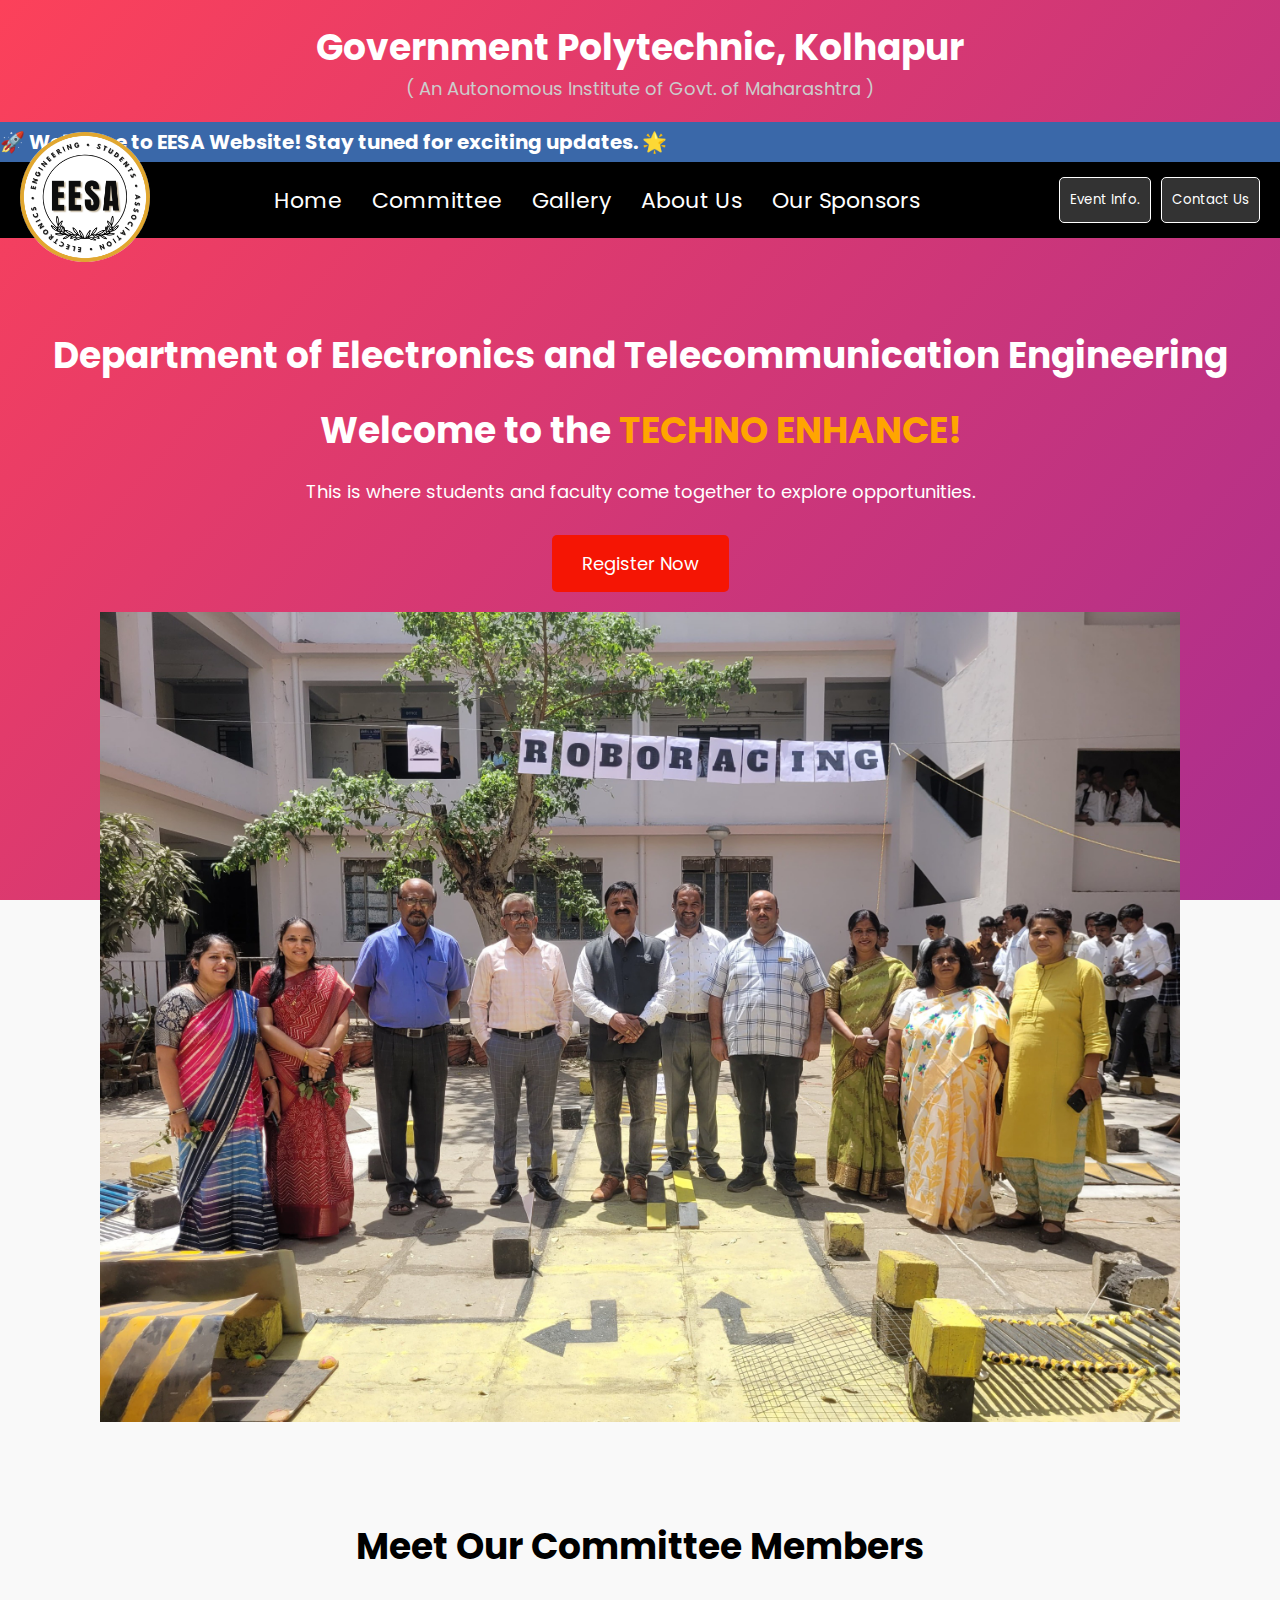
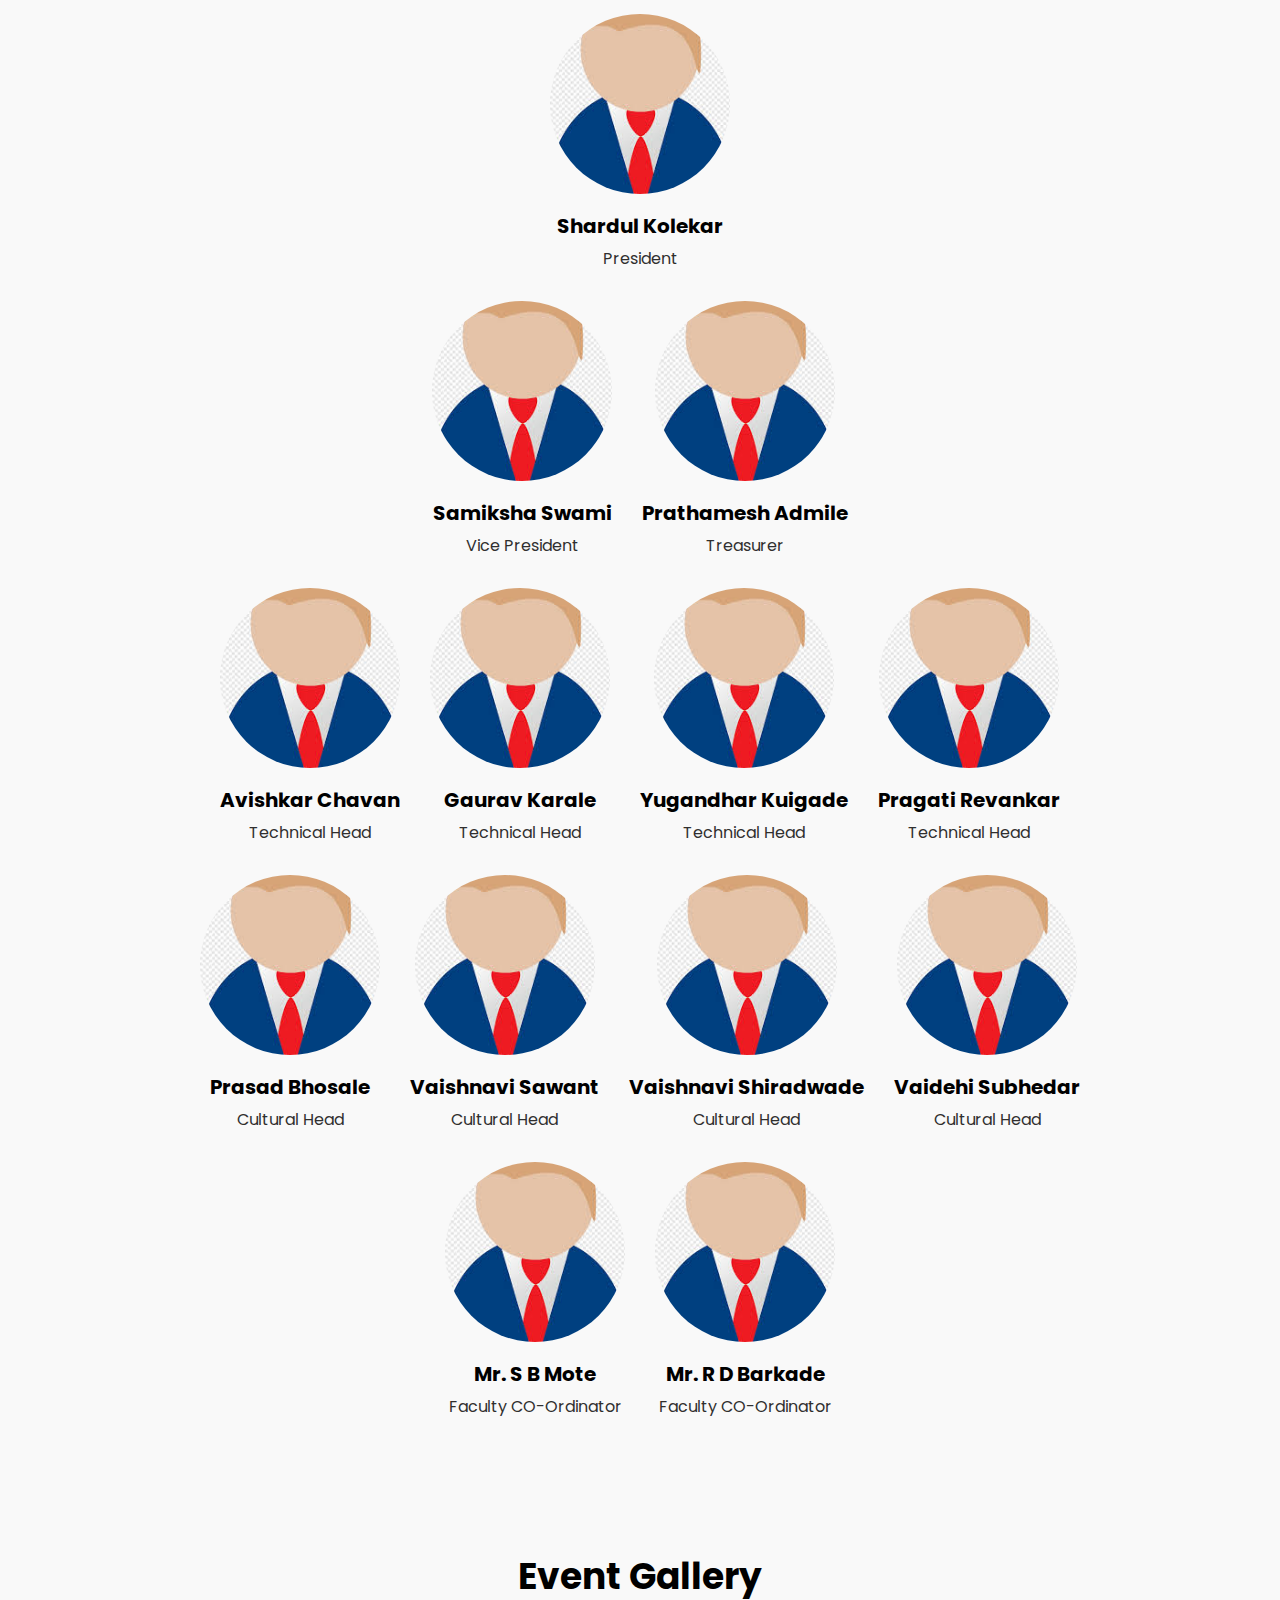
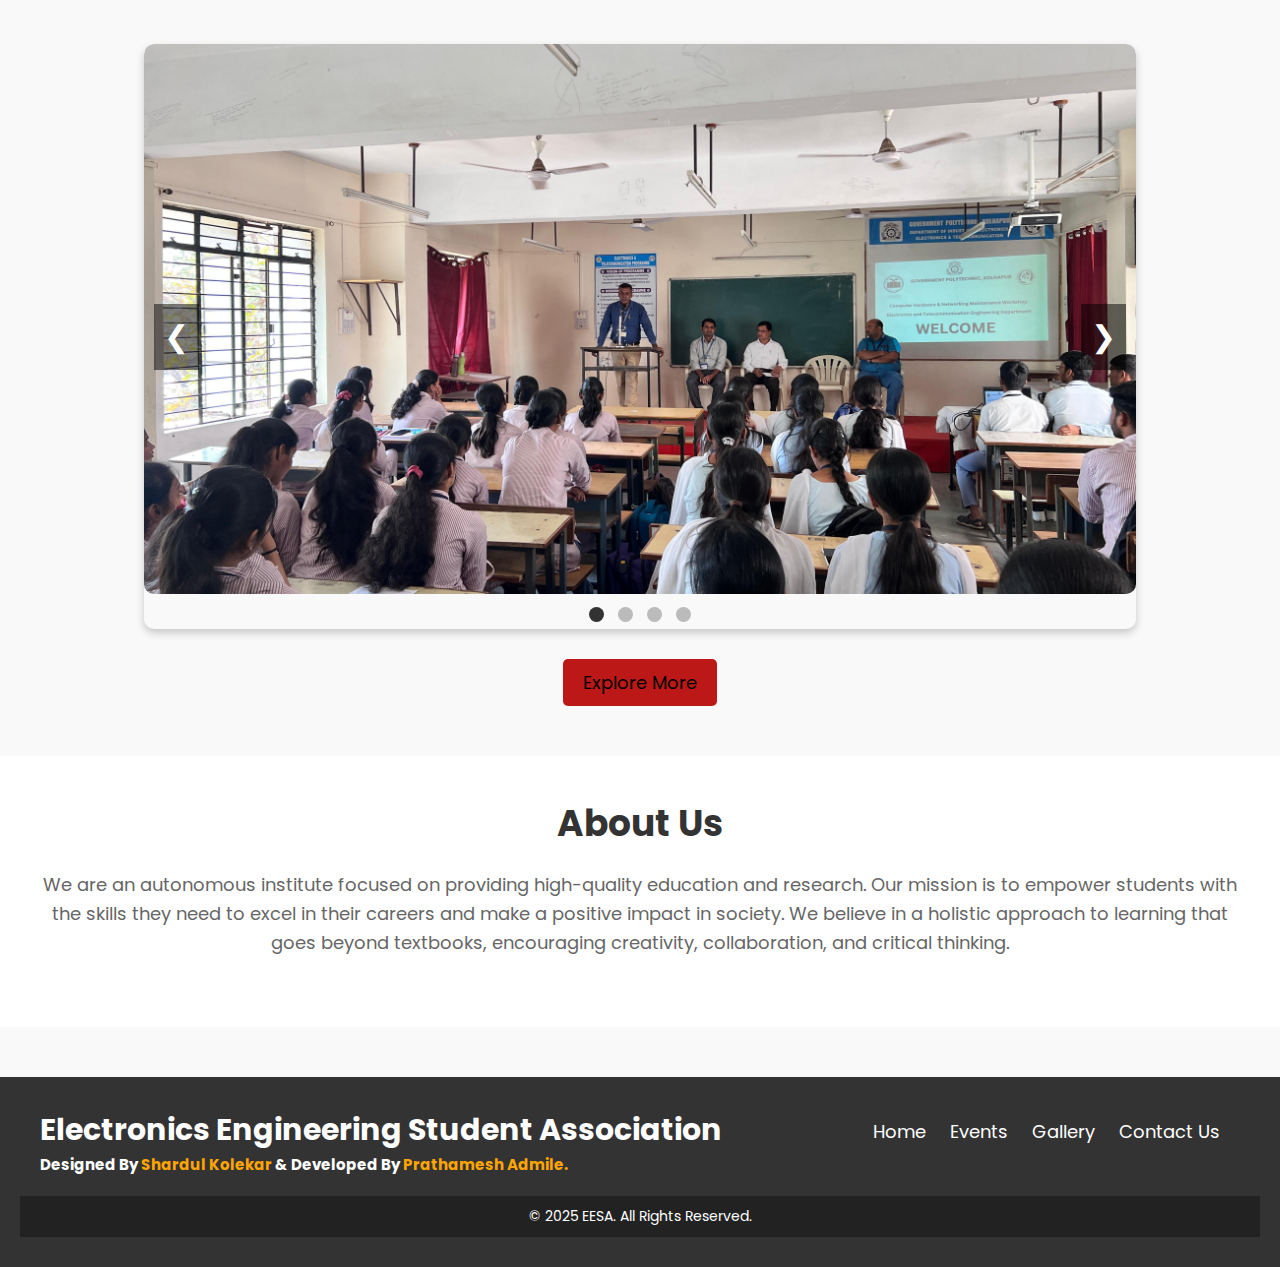
==== index.html @ 96021ee9 "first commit" ====
<!DOCTYPE html>
<html lang="en">

<head>
    <meta charset="UTF-8">
    <meta name="viewport" content="width=device-width, initial-scale=1.0">
    <title>EESA</title>
    <link rel="stylesheet" href="index.css">
    <link rel="stylesheet" href="page2.css">
    <link rel="stylesheet" href="page3.css">
    <link rel="stylesheet" href="page4.css">
    <link rel="shortcut icon" href="EESA ICON.ico" type="image/x-icon">
</head>

<body>
    <div class="background">
        <div class="cube"></div>
        <div class="cube"></div>
        <div class="cube"></div>
        <div class="cube"></div>
       <div class="cube"></div>
     </div>
    <!-- Header Section -->
    <header>
        <div class="college-name">
            <h1>Government Polytechnic, Kolhapur</h1>
            <p>( An Autonomous Institute of Govt. of Maharashtra )</p>
        </div>
    </header>
    <div class="scroller">
        <div class="scroll-text">🚀 Welcome to EESA Website! Stay tuned for exciting updates. 🌟</div>
    </div>

    <!-- Navigation Bar -->
    <nav class="navbar">
        <div class="logo">
            <img src="EESAlogo.png" alt="Logo" />
        </div>
        <div class="dummy"></div>
        <ul class="nav-links" id="navLinks">
            <li><a href="#">Home</a></li>
            <li><a href="#committee">Committee</a></li>
            <li><a href="gallery.html">Gallery</a></li>
            <li><a href="#about-us">About Us</a></li>
            <li><a href="sponsors.html">Our Sponsors</a></li>
        </ul>
        <div class="nav-buttons">
            <button class="dropdown-btn" id="drop1">Event Info.</button>
            <div class="dropdown-content" id="dropdown1">
                <a href="#">Race king </a>
                <a href="#">Code crafters </a>
                <a href="#">Project Prism </a>
                <a href="#">E-Sport </a>
                <a href="#">Battle Of Mind </a>
                <a href="#">Power Play Circuit </a>
            </div>
            <button class="dropdown-btn" id="drop2">Contact Us</button>
            <div class="dropdown-content" id="dropdown2">
                <a href="#"><img src="instagram.png" alt="" width="13%" height="13%">Instagram</a>
                <a href="#"><img src="social.png" alt="" width="13%" height="13%">Whatsapp Channel</a>
                <a href="#"><img src="linkedin.png" alt="" width="13%" height="13%">Linkdin</a>
                <a href="#"><img src="facebook.png" alt="" width="13%" height="13%">Facebook</a>
                <a href="#"><img src="envelope.png" alt=""width="13%" height="13%">G-mail</a>
            </div>
            <button class="toggle-btn" id="toggle"><img src="hamburger.png" alt="" width="100%"></button>
            <div class="toggle-content" id="dropdown3">
               <a href="#">Home</a>
               <a href="#committee">Committee</a>
               <a href="gallery.html">Gallery</a>
               <a href="#about-us">About Us</a>
               <a href="sponsors.html">Our Sponsors</a>
            </div>
        </div>
        
        
    </nav>

    <!-- New Info Section with "Register Now" Button -->
    <section class="info-section">
        <div class="info-text">
            <h2 class="size1">Department of Electronics and Telecommunication Engineering</h2>
            <h2 class="size2">Welcome to the <span style="color: orange;">TECHNO ENHANCE!</span></h2>
            <p>This is where students and faculty come together to explore opportunities.</p>
        </div>
        <!-- Register Now Button -->
        <div class="register-btn-container">
            <button class="register-btn">Register Now</button>
        </div>
        <div class="poster">
            <img src="img8.jpeg" alt="" width="100%">
        </div>
    </section>


    <section class="committee-section" id="committee">
        <h1>Meet Our Committee Members</h1>

        <!-- First Row: 1 Member -->
        <div class="row">
            <div class="member">
                <img src="coordinator.jpg" alt="Member 1">
                <h3>Shardul Kolekar</h3>
                <p>President</p>
            </div>
        </div>

        <!-- Second Row: 2 Members -->
        <div class="row">
            <div class="member">
                <img src="coordinator.jpg" alt="Member 2">
                <h3>Samiksha Swami</h3>
                <p>Vice President</p>
            </div>
            <div class="member">
                <img src="coordinator.jpg" alt="Member 3">
                <h3>Prathamesh Admile</h3>
                <p>Treasurer</p>
            </div>
        </div>

        <!-- Third Row: 3 Members -->
        <div class="row">
            <div class="member">
                <img src="coordinator.jpg" alt="Member 4">
                <h3>Avishkar Chavan</h3>
                <p>Technical Head</p>
            </div>
            <div class="member">
                <img src="coordinator.jpg" alt="Member 5">
                <h3>Gaurav Karale</h3>
                <p>Technical Head</p>
            </div>
            <div class="member">
                <img src="coordinator.jpg" alt="Member 6">
                <h3>Yugandhar Kuigade</h3>
                <p>Technical Head</p>
            </div>
            <div class="member">
                <img src="coordinator.jpg" alt="Member 6">
                <h3>Pragati Revankar</h3>
                <p>Technical Head</p>
            </div>
        </div>

        <!-- Fourth Row: 4 Members -->
        <div class="row">
            <div class="member">
                <img src="coordinator.jpg" alt="Member 7">
                <h3>Prasad Bhosale</h3>
                <p>Cultural Head</p>
            </div>
            <div class="member">
                <img src="coordinator.jpg" alt="Member 8">
                <h3>Vaishnavi Sawant</h3>
                <p>Cultural Head</p>
            </div>
            <div class="member">
                <img src="coordinator.jpg" alt="Member 9">
                <h3>Vaishnavi Shiradwade</h3>
                <p>Cultural Head</p>
            </div>
            <div class="member">
                <img src="coordinator.jpg" alt="Member 10">
                <h3>Vaidehi Subhedar</h3>
                <p>Cultural Head</p>
            </div>
        </div>

        <!-- Fifth Row: 2 Members -->
        <div class="row">
            <div class="member">
                <img src="coordinator.jpg" alt="Member 11">
                <h3>Mr. S B Mote</h3>
                <p>Faculty CO-Ordinator</p>
            </div>
            <div class="member">
                <img src="coordinator.jpg" alt="Member 12">
                <h3>Mr. R D Barkade</h3>
                <p>Faculty CO-Ordinator</p>
            </div>
        </div>
    </section>



    <section class="carousel-section">
        <h1>Event Gallery</h1>
        <div class="slideshow-container">
            <!-- Arrows for manual navigation -->
            <div class="prev" onclick="changeSlide(-1)">&#10094;</div>
            <div class="next" onclick="changeSlide(1)">&#10095;</div>
    
            <!-- Slide images -->
            <div class="slides">
                <div class="slide">
                    <img src="img1.jpeg" alt="Image 1">
                </div>
                <div class="slide">
                    <img src="img2.jpg" alt="Image 2">
                </div>
                <div class="slide">
                    <img src="img3.jpeg" alt="Image 3">
                </div>
                <div class="slide">
                    <img src="img4.jpeg" alt="Image 4">
                </div>
                <div class="slide">
                    <img src="img5.jpeg" alt="Image 4">
                </div>
                <div class="slide">
                    <img src="img6.jpeg" alt="Image 4">
                </div>
                <div class="slide">
                    <img src="img7.jpeg" alt="Image 4">
                </div>
                <div class="slide">
                    <img src="img8.jpeg" alt="Image 4">
                </div>
                <div class="slide">
                    <img src="img9.jpeg" alt="Image 4">
                </div>
                <div class="slide">
                    <img src="img10.jpeg" alt="Image 4">
                </div>
                <div class="slide">
                    <img src="img11.jpeg" alt="Image 4">
                </div>
            </div>
    
            <!-- Dots/Indicators -->
            <div class="dots-container" id="dots">
                <span class="dot" onclick="currentSlideIndex(1)"></span>
                <span class="dot" onclick="currentSlideIndex(2)"></span>
                <span class="dot" onclick="currentSlideIndex(3)"></span>
                <span class="dot" onclick="currentSlideIndex(4)"></span>
            </div>
        </div>
    

        <button class="explore-btn" id="explore-more"><a href="gallery.html">Explore More</a></button>
    </section>

    <section class="about-us" id="about-us">
        <div class="container">
            <h1 class="section-title">About Us</h1>
            <p class="about-description">
                We are an autonomous institute focused on providing high-quality education and research. Our mission is to empower students with the skills they need to excel in their careers and make a positive impact in society. We believe in a holistic approach to learning that goes beyond textbooks, encouraging creativity, collaboration, and critical thinking.
            </p>
        </div>
    </section>

    <!-- Footer Section -->
    <footer class="footer">
        <div class="footer-container">
            <div class="footer-left">
                <h3>Electronics Engineering Student Association</h3>
                <h3 style="font-size: 15px;">Designed By <span style="color: orange;"> Shardul Kolekar </span> & Developed By <span style="color: orange;">Prathamesh Admile.</span></h3>
            </div>
            <div class="footer-right">
                <ul class="footer-links">
                    <li><a href="#">Home</a></li>
                    <li><a href="#">Events</a></li>
                    <li><a href="#">Gallery</a></li>
                    <li><a href="#">Contact Us</a></li>
                </ul>
                <div class="social-media">
                  
                </div>
            </div>
        </div>
        <div class="footer-bottom">
            <p>© 2025 EESA. All Rights Reserved.</p>
        </div>
    </footer>






    <script src="index.js"></script>
</body>

</html>
---- index.css ----
/* General Reset */
@import url('https://fonts.googleapis.com/css2?family=Heebo:wght@100..900&family=Poppins:ital,wght@0,100;0,200;0,300;0,400;0,500;0,600;0,700;0,800;0,900;1,100;1,200;1,300;1,400;1,500;1,600;1,700;1,800;1,900&display=swap');

* {
    margin: 0;
    padding: 0;
    box-sizing: border-box;
    font-family: "Poppins", serif;
}

.background {
    background: linear-gradient(132deg, #FC415A, #591BC5, #212335);
    background-size: 400% 400%;
    animation: Gradient 20s ease infinite;
    position: absolute;
    height: 100%;
    width: 100%;
    overflow: hidden;
    padding: 0;
    margin: 0px;
    z-index: -1;
}

.cube {
    position: absolute;
    top: 80vh;
    left: 45vw;
    width: 10px;
    height: 10px;
    border: solid 1px #D7D4E4;
    transform-origin: top left;
    transform: scale(0) rotate(0deg) translate(-50%, -50%);
    animation: cube 20s ease-in forwards infinite;
}

.cube:nth-child(2n) {
    border-color: #FFF;
}

.cube:nth-child(2) {
    animation-delay: 6s;
    left: 25vw;
    top: 40vh;
}

.cube:nth-child(3) {
    animation-delay: 8s;
    left: 75vw;
    top: 50vh;
}

.cube:nth-child(4) {
    animation-delay: 10s;
    left: 90vw;
    top: 10vh;
}

.cube:nth-child(5) {
    animation-delay: 12s;
    left: 10vw;
    top: 85vh;
}

.cube:nth-child(6) {
    animation-delay: 14s;
    left: 50vw;
    top: 10vh;
}

/* Header */
header {
    text-align: center;
    padding: 20px 0;
}

.college-name h1 {
    font-size: 36px;
    font-weight: bold;
    color: white;
}

.college-name p {
    font-size: 18px;
    color: #ccc;
}

/* Navbar */
.navbar {
    display: flex;
    justify-content: space-between;
    align-items: center;
    background-color: rgb(0, 0, 0);
    padding: 15px 20px;
    position: relative;
}

.navbar .logo {
    position: absolute;
}

.sticky {
    position: fixed;
    top: 0;
    width: 100%;
    z-index: 1000;
}

.sticky1 {
    position: fixed;
    top: 5.5%;
    width: 100%;
    z-index: 1000;
}

.dummy {
    width: 10%;
}

.navbar .logo img {
    width: 130px;
    /* Set logo size to 100px */
    border-radius: 50%;
}

.navbar .nav-links {
    list-style: none;
    display: flex;
    justify-content: center;
    /* Center the links */
    flex-grow: 1;
    /* Allow the links to take up the remaining space */
}

.navbar .nav-links li {
    margin: 0 15px;
}

.navbar .nav-links a {
    text-decoration: none;
    color: white;
    font-size: 22px;
}

.navbar .nav-buttons {
    display: flex;
}

.navbar .dropdown-btn {
    background-color: #333;
    color: white;
    border: 1px solid #fff;
    padding: 12px 10px;
    margin-left: 10px;
    cursor: pointer;
    border-radius: 5px;
}

.toggle-btn{
    display: none;
    width: 25px;
    height: 25px;
    border: none;
    filter: invert(1);
    cursor: pointer;
}

.navbar .toggle-content {
    display: none;
    position: absolute;
    background-color:  white;
    min-width: 105px;
    z-index: 1;
    top: 80px;
    right: 7px;
    border-radius: 10px;
    /* Dropdown appears below the button */
}

.navbar .toggle-content a {
    color: rgb(0, 0, 0);
    padding: 12px 16px;
    text-decoration: none;
    display: block;
    display: flex;
    gap: 5px;
}

.navbar .toggle-content a:hover {
    background-color: #333030;
    color: rgb(255, 255, 255);
}

.navbar .dropdown-content {
    display: none;
    position: absolute;
    background-color:  white;
    min-width: 140px;
    z-index: 1;
    top: 80px;
    border-radius: 10px;
    /* Dropdown appears below the button */
}

.navbar .dropdown-content a {
    color: rgb(0, 0, 0);
    padding: 12px 16px;
    text-decoration: none;
    display: block;
    display: flex;
    gap: 5px;
}

.navbar .dropdown-content a:hover {
    background-color: #333030;
    color: rgb(255, 255, 255);
}

/* Navbar Toggle for Mobile */


.info-section {
    /* background-color: rgba(0, 0, 0, 0.5); */
    color: white;
    text-align: center;
    padding: 40px;
    margin-top: 50px;
}

.poster{
    margin: auto;
    margin-top: 20px;
    width: 90%;
    height: 50%;
}

/* Media Queries for Mobile */
@media (max-width: 768px) {
    .navbar .nav-links {
        display: none;
        flex-direction: column;
        position: absolute;
        top: 60px;
        left: 0;
        width: 100%;
        background-color: rgba(0, 0, 0, 0.8);
    }

    .toggle-btn{
        display: block;
    }

    .navbar .nav-links.active {
        display: flex;
    }

    .navbar .toggle-btn {
        display: block;
        margin-left: 22px;
        height: 48px;
        display: flex;
        align-items: center;
    }

    .navbar .dropdown-content {
        width: 220px;
    }

    .navbar .nav-buttons {
        flex-direction: row;
    }

    .college-name p{
        font-size: 10px;
    }

    .college-name h1{
        font-size: 18px;
    }

    .info-section{
        padding: 0 20px;
    }

    .navbar .logo img {
        width: 80px;
    }

  
}


/* New Info Section */


.size1, .size2 {
    font-size: 36px;
    margin-bottom: 20px;
}

.info-section p {
    font-size: 18px;
    margin-top: 10px;
}

/* Register Now Button */
.register-btn-container {
    margin-top: 30px;
    /* Add space between text and button */
}

.register-btn {
    background-color: #f61500f7;
    /* Button color */
    color: white;
    border: none;
    padding: 15px 30px;
    font-size: 18px;
    cursor: pointer;
    border-radius: 5px;
    transition: background-color 0.3s ease-in-out;
}

.register-btn a{
    font-size: 22px;
    text-decoration: none;
    color: black;
}

.register-btn:hover {
    background-color: #ff4d41;
    /* Darker shade on hover */
}

/* Media Queries for Mobile */
@media (max-width: 768px) {

    .size1{
        font-size: 16px;
    }

    .size2{
        font-size: 35px;
    }

    .info-section p {
        font-size: 16px;
        /* Adjust paragraph size on mobile */
    }

    .register-btn {
        padding: 12px 25px;
        /* Adjust padding for mobile */
        font-size: 16px;
    }
}

.scroller {
    width: 100%;
    height: 40px;
    overflow: hidden;
    background: #3a68a9;
    color: white;
    display: flex;
    align-items: center;

}

.scroll-text {
    white-space: nowrap;
    font-size: 20px;
    font-weight: bold;
    display: inline-block;
    animation: scroll 30s linear infinite;
}

@keyframes scroll {
    from {
        transform: translateX(120%);
    }

    to {
        transform: translateX(-100%);
    }
}


@keyframes Gradient {
    0% {
        background-position: 0% 50%;
    }

    50% {
        background-position: 100% 50%;
    }

    100% {
        background-position: 0% 50%;
    }
}

@keyframes cube {
    from {
        transform: scale(0) rotate(0deg) translate(-50%, -50%);
        opacity: 1;
    }

    to {
        transform: scale(20) rotate(960deg) translate(-50%, -50%);
        opacity: 0;
    }
}
---- page2.css ----
.committee-section {
    padding: 50px 20px;
    text-align: center;
}

.committee-section h1 {
    font-size: 36px;
    margin-bottom: 40px;
}

.row {
    display: flex;
    justify-content: center;
    margin-bottom: 30px;
}

.row .member {
    margin: 0 15px;
    text-align: center;
}

.member img {
    width: 150px;
    height: 150px;
    border-radius: 50%;
    object-fit: cover;
    margin-bottom: 10px;
}

.member h3 {
    font-size: 18px;
    margin-bottom: 5px;
}

.member p {
    font-size: 14px;
    color: #302f2f;
}

@media (min-width: 1024px) {
    .member img {
        width: 180px;
        height: 180px;
    }

    .member h3 {
        font-size: 20px;
    }

    .member p {
        font-size: 16px;
    }
}

@media (max-width: 768px) {
    .row {
        flex-direction: row;
        align-items: center;
        justify-content: center;
    }

    .member {
        margin-bottom: 20px;
    }

    .member img {
        width: 70px;
        height: 70px;
    }

    .member h3 {
        font-size: 12px;
    }

    .member p {
        font-size: 10px;
    }
}
---- page3.css ----
.carousel-section {
    text-align: center;
    padding: 50px 20px;
}

.carousel-section h1 {
    font-size: 36px;
    margin-bottom: 40px;
}


.slideshow-container {
    position: relative;
    max-width: 100%;
    width: 80%;
    margin: auto;
    overflow: hidden;
    border-radius: 10px;
    box-shadow: 0 4px 8px rgba(0, 0, 0, 0.2);
}

.slides {
    display: flex;
    transition: transform 1s ease-in-out; /* Smooth sliding transition */
}

.slide {
    width: 100%;
    height: 550px;
    position: relative;
    flex-shrink: 0; /* Prevent slides from shrinking */
}

.slide img {
    width: 100%;
    height: 100%;
    object-fit: cover;
    border-radius: 10px;
}

.prev, .next {
    position: absolute;
    top: 50%;
    padding: 10px;
    background-color: rgba(0, 0, 0, 0.5);
    color: white;
    font-size: 30px;
    border: none;
    cursor: pointer;
    z-index: 10;
    transform: translateY(-50%);
}

.prev {
    left: 10px;
}

.next {
    right: 10px;
}

.prev:hover, .next:hover {
    background-color: rgba(0, 0, 0, 0.7);
}

.dots-container {
    text-align: center;
    margin-top: 10px;
}

.dot {
    display: inline-block;
    margin: 0 5px;
    width: 15px;
    height: 15px;
    background-color: #bbb;
    border-radius: 50%;
    cursor: pointer;
    transition: background-color 0.3s;
}

.dot:hover, .dot.active {
    background-color: #333;
}

@media (max-width: 768px) {
    .slide img {
        height: 250px;
    }

    .slide {
        width: 100%;
        height: 250px;
    }

    .slideshow-container {
        width: 100%;
    }
}


.explore-btn {
    margin-top: 30px;
    padding: 10px 20px;
    font-size: 18px;
    background-color: #bd1818;
    color: white;
    border: none;
    border-radius: 5px;
    cursor: pointer;
    transition: background-color 0.3s ease;
}

.explore-btn a{
    text-decoration: none;
    color: black;
}

.explore-btn:hover {
    background-color: #555;
}
---- page4.css ----
/* Reset some default styles */
* {
    margin: 0;
    padding: 0;
    box-sizing: border-box;
}

body {
    font-family: Arial, sans-serif;
    background-color: #f9f9f9;
}

/* About Us Section */
.about-us {
    padding: 40px 20px;
    background-color: #fff;
    text-align: center;
}

.about-us .container {
    max-width: 1200px;
    margin: 0 auto;
}

.section-title {
    font-size: 36px;
    color: #333;
    margin-bottom: 20px;
    animation: fadeIn 1.5s ease-in-out;
}

.about-description {
    font-size: 18px;
    color: #666;
    line-height: 1.6;
    margin-bottom: 30px;
    animation: fadeIn 2s ease-in-out;
}

/* Footer */
.footer {
    background-color: #333;
    color: #fff;
    padding: 30px 20px;
    margin-top: 50px;
}

.footer-container {
    display: flex;
    justify-content: space-between;
    max-width: 1200px;
    margin: 0 auto;
    align-items: center;
}

.footer-left h3 {
    font-size: 30px;
    animation: fadeInLeft 2s ease-out;
}

.footer-left p {
    font-size: 16px;
    animation: fadeInLeft 2.5s ease-out;
}

.footer-right {
    text-align: right;
}

.footer-links {
    list-style: none;
}

.footer-links li {
    display: inline-block;
    margin-right: 20px;
}

.footer-links li a {
    color: #fff;
    text-decoration: none;
    font-size: 18px;
    transition: color 0.3s ease;
}

.footer-links li a:hover {
    color: #4CAF50;
}

.social-media {
    margin-top: 20px;
}

.social-icon {
    color: #fff;
    font-size: 24px;
    margin-right: 15px;
    text-decoration: none;
    transition: color 0.3s ease;
}

.social-icon:hover {
    color: #4CAF50;
}

/* Footer Bottom */
.footer-bottom {
    text-align: center;
    padding: 10px;
    background-color: #222;
    margin-top: 20px;
}

.footer-bottom p {
    font-size: 14px;
    color: #fff;
}

/* Animations */
@keyframes fadeIn {
    0% {
        opacity: 0;
        transform: translateY(20px);
    }
    100% {
        opacity: 1;
        transform: translateY(0);
    }
}

@keyframes fadeInLeft {
    0% {
        opacity: 0;
        transform: translateX(-20px);
    }
    100% {
        opacity: 1;
        transform: translateX(0);
    }
}

@media (max-width: 768px) {
    .footer-container {
        flex-direction: column;
        text-align: center;
    }

    .footer-left {
        margin-bottom: 20px;
    }

    .footer-links {
        text-align: center;
    }

    .footer-links li {
        display: block;
        margin-bottom: 10px;
    }

    .social-media {
        text-align: center;
    }
}

@media (max-width: 480px) {
    .footer-links li {
        display: block;
        margin-bottom: 10px;
    }
}
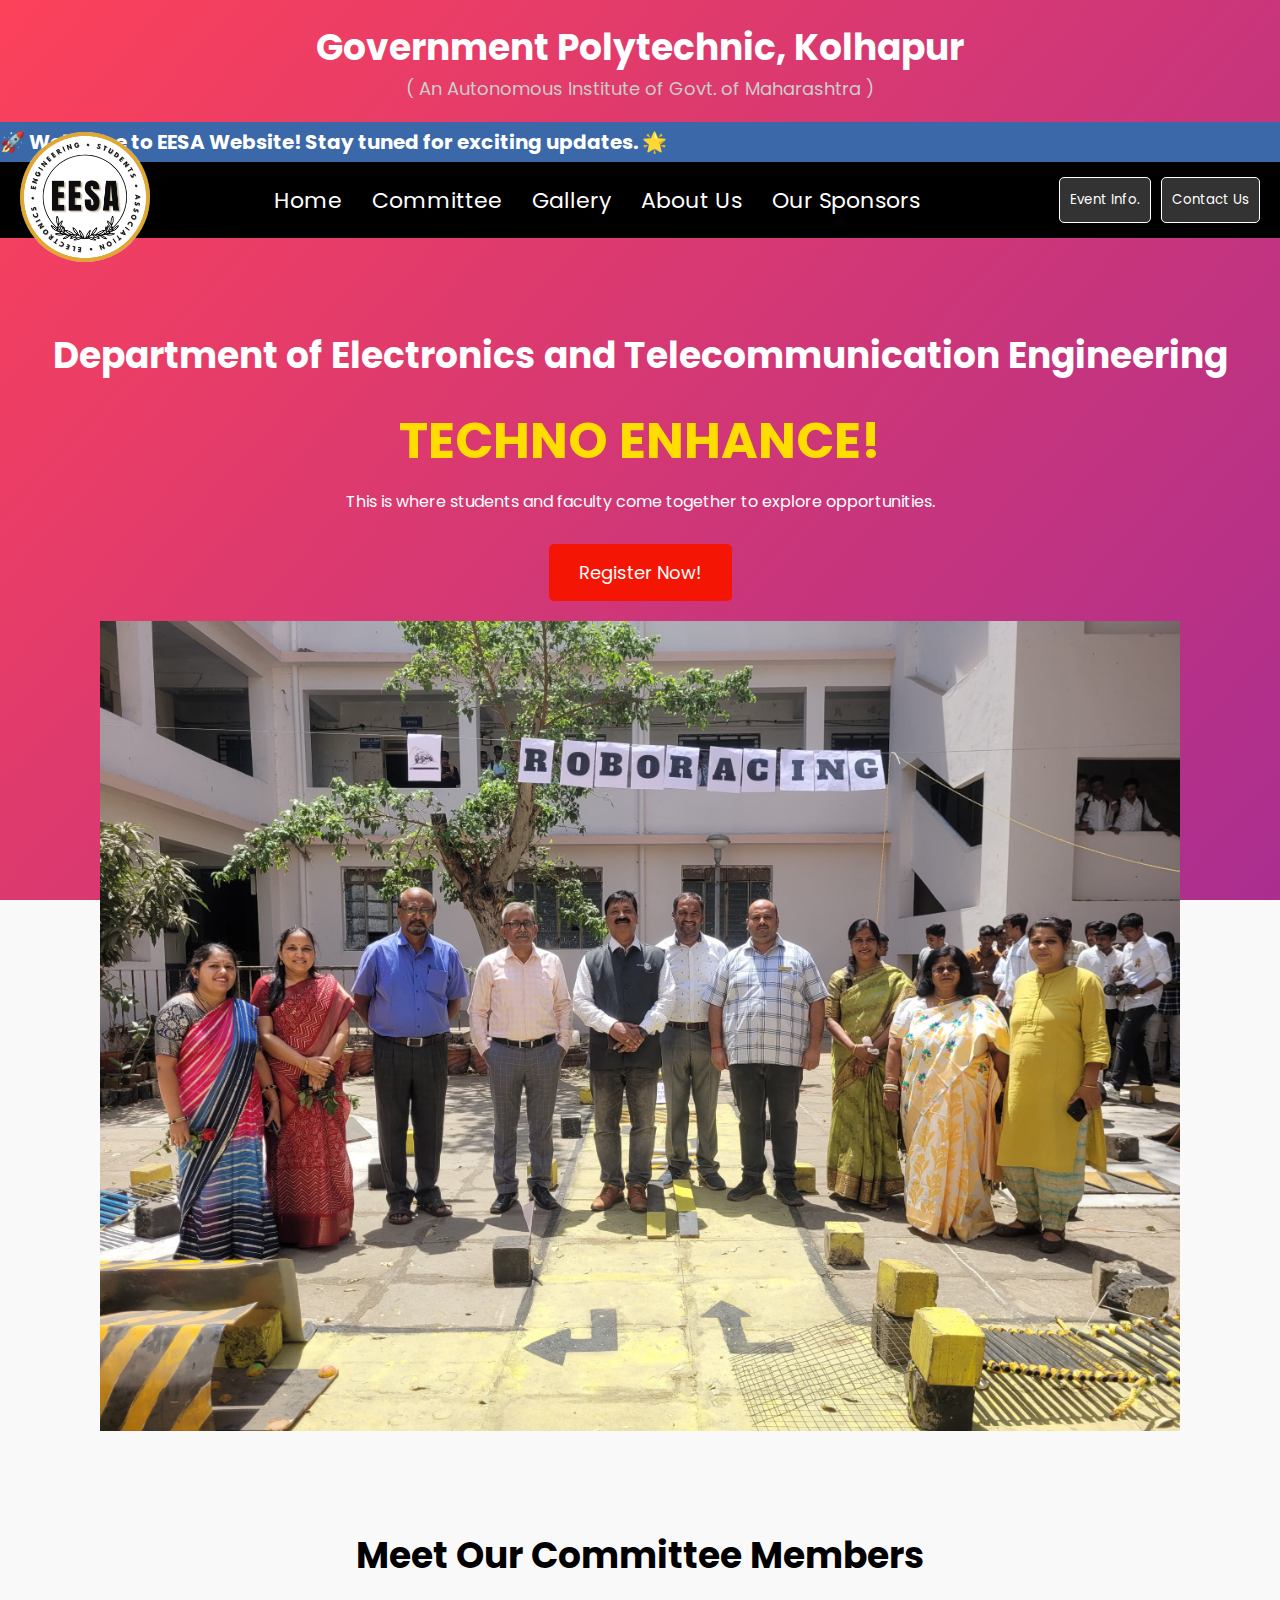
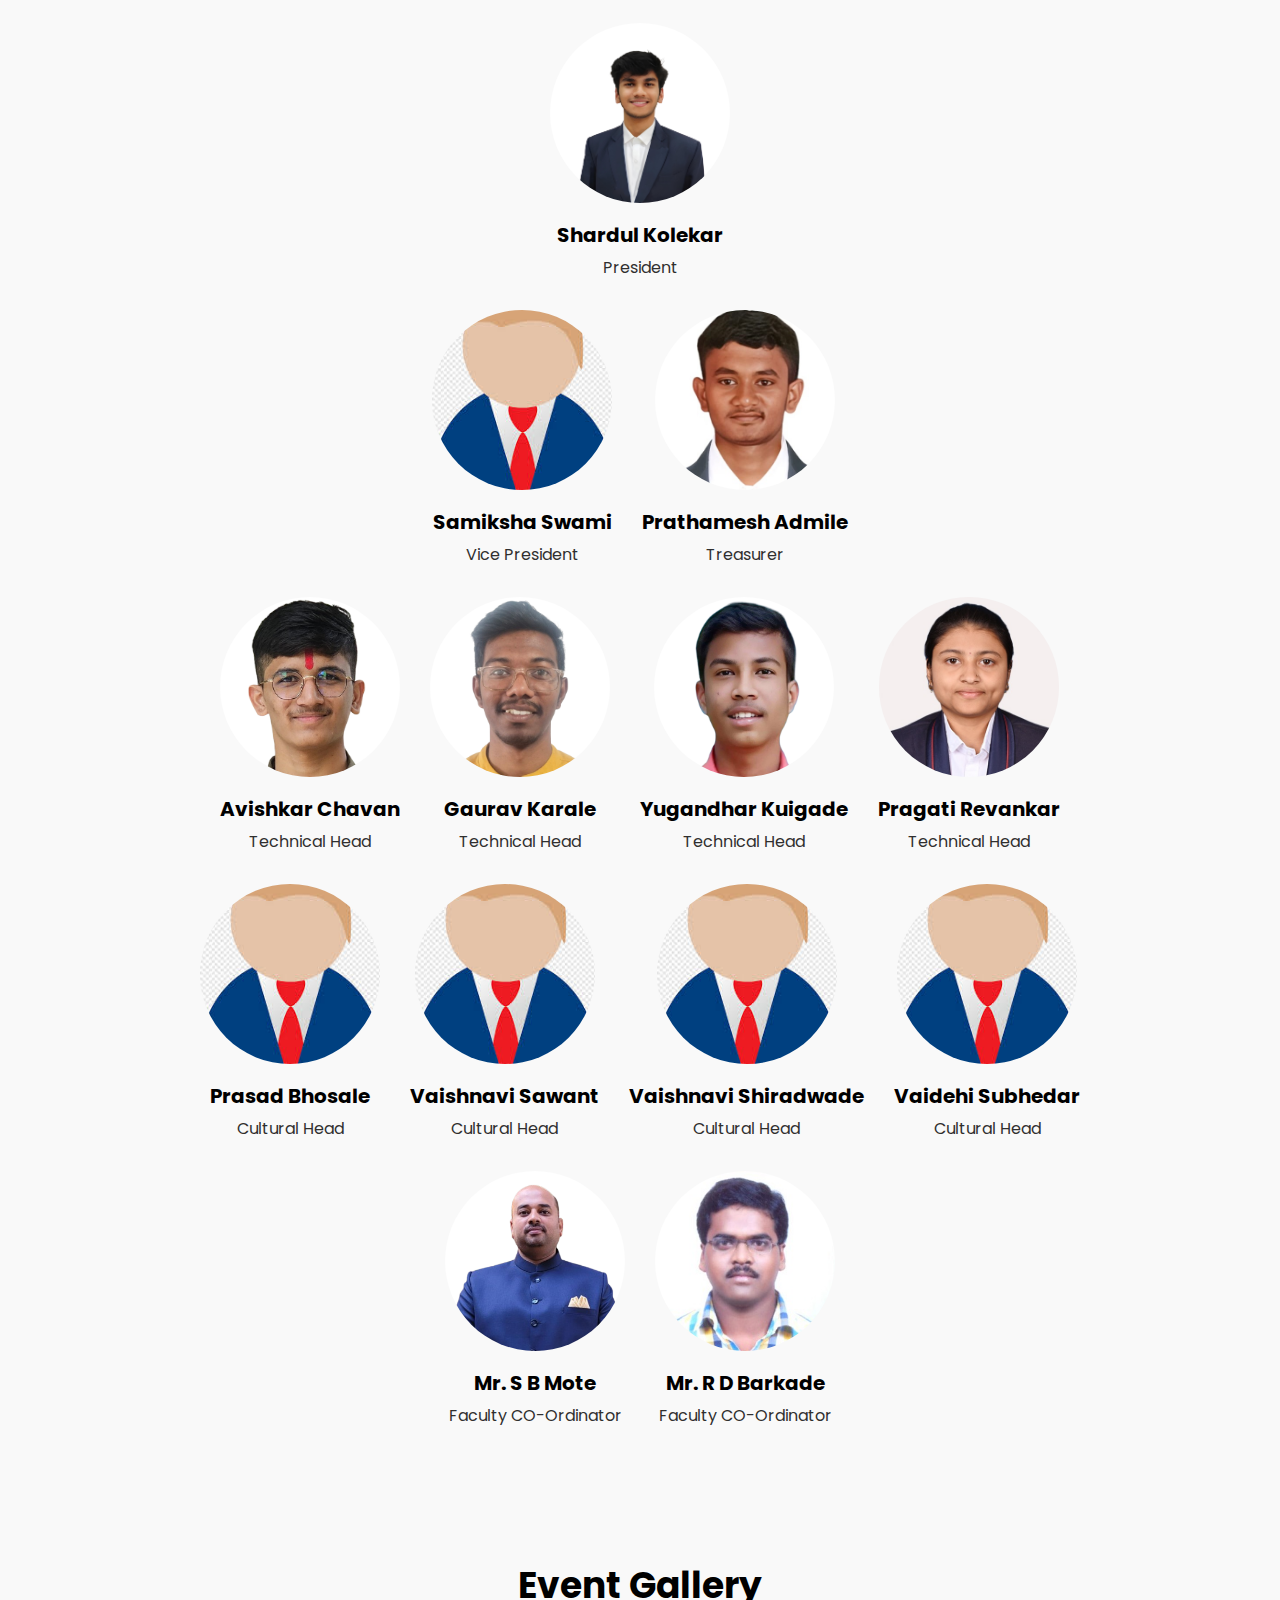
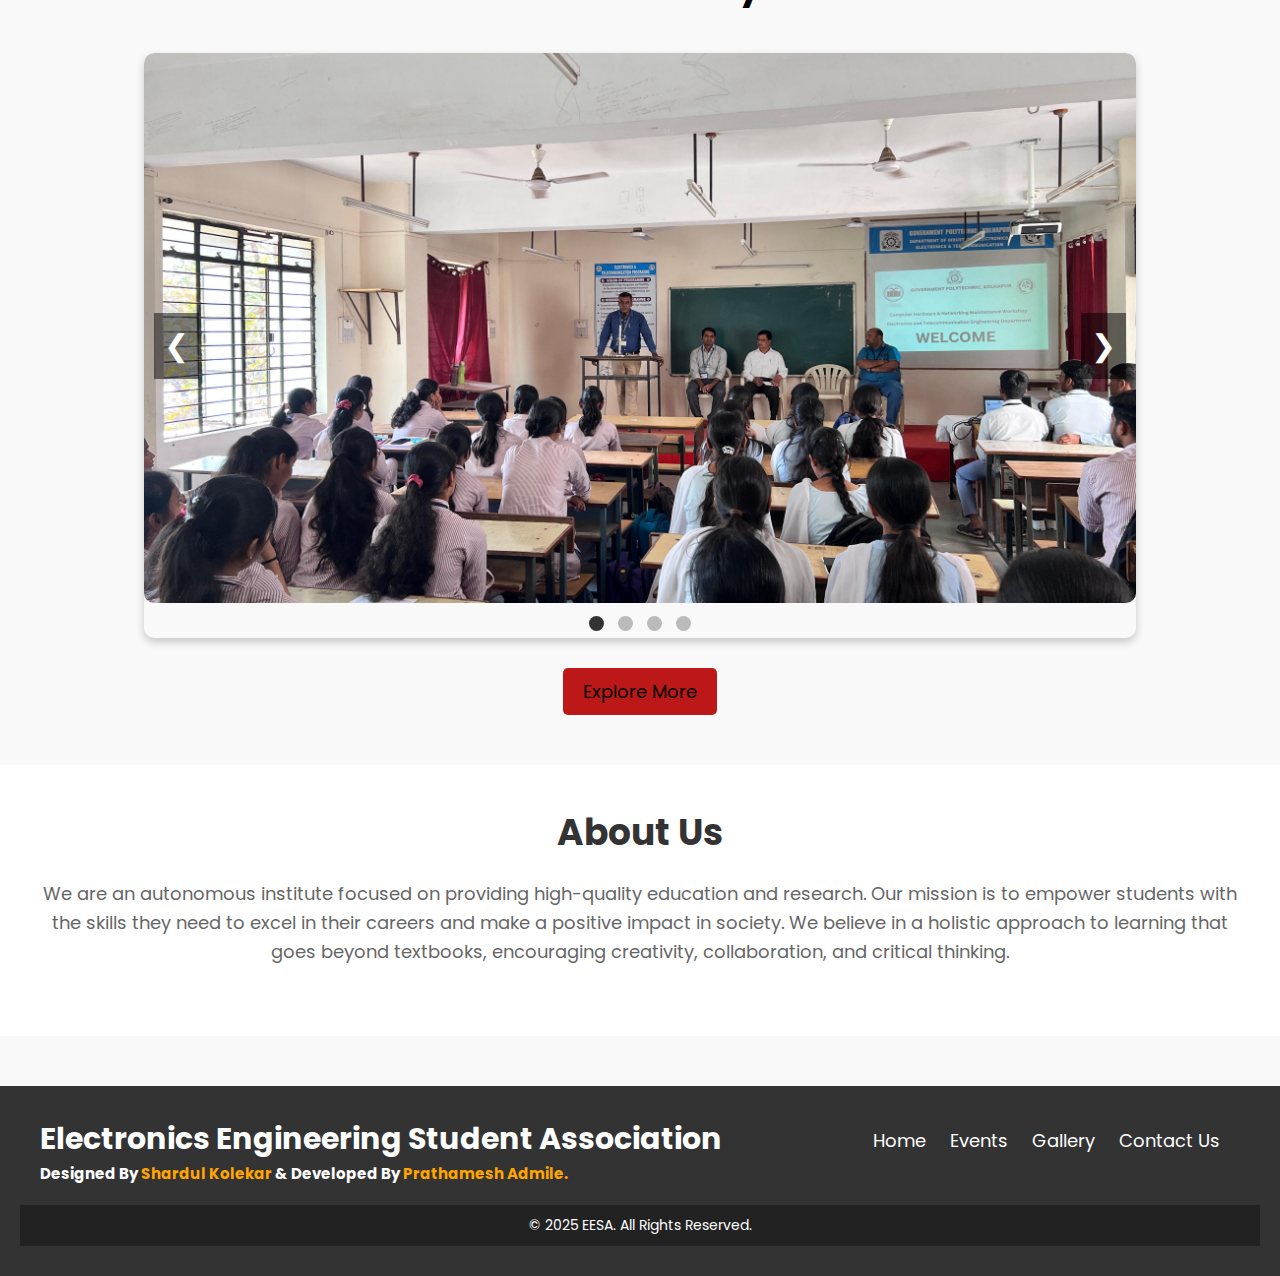
==== commit 553ca926: "first commit" ====
--- a/index.html
+++ b/index.html
@@ -13,6 +13,8 @@
 </head>
 
 <body>
+
+
     <div class="background">
         <div class="cube"></div>
         <div class="cube"></div>
@@ -79,12 +81,12 @@
     <section class="info-section">
         <div class="info-text">
             <h2 class="size1">Department of Electronics and Telecommunication Engineering</h2>
-            <h2 class="size2">Welcome to the <span style="color: orange;">TECHNO ENHANCE!</span></h2>
+            <h2 class="size2"><span style="color: rgb(255, 221, 0);">TECHNO ENHANCE!</span></h2>
             <p>This is where students and faculty come together to explore opportunities.</p>
         </div>
         <!-- Register Now Button -->
         <div class="register-btn-container">
-            <button class="register-btn">Register Now</button>
+            <button class="register-btn">Register Now!</button>
         </div>
         <div class="poster">
             <img src="img8.jpeg" alt="" width="100%">
@@ -98,7 +100,7 @@
         <!-- First Row: 1 Member -->
         <div class="row">
             <div class="member">
-                <img src="coordinator.jpg" alt="Member 1">
+                <img src="shardul.png" alt="Member 1">
                 <h3>Shardul Kolekar</h3>
                 <p>President</p>
             </div>
@@ -112,7 +114,7 @@
                 <p>Vice President</p>
             </div>
             <div class="member">
-                <img src="coordinator.jpg" alt="Member 3">
+                <img src="Prathmesh.jpg" alt="Member 3">
                 <h3>Prathamesh Admile</h3>
                 <p>Treasurer</p>
             </div>
@@ -121,22 +123,22 @@
         <!-- Third Row: 3 Members -->
         <div class="row">
             <div class="member">
-                <img src="coordinator.jpg" alt="Member 4">
+                <img src="Avishkar.png" alt="Member 4">
                 <h3>Avishkar Chavan</h3>
                 <p>Technical Head</p>
             </div>
             <div class="member">
-                <img src="coordinator.jpg" alt="Member 5">
+                <img src="Gaurav.png" alt="Member 5">
                 <h3>Gaurav Karale</h3>
                 <p>Technical Head</p>
             </div>
             <div class="member">
-                <img src="coordinator.jpg" alt="Member 6">
+                <img src="yugandhar.png" alt="Member 6">
                 <h3>Yugandhar Kuigade</h3>
                 <p>Technical Head</p>
             </div>
             <div class="member">
-                <img src="coordinator.jpg" alt="Member 6">
+                <img src="Pragati.jpg" alt="Member 6">
                 <h3>Pragati Revankar</h3>
                 <p>Technical Head</p>
             </div>
@@ -169,12 +171,12 @@
         <!-- Fifth Row: 2 Members -->
         <div class="row">
             <div class="member">
-                <img src="coordinator.jpg" alt="Member 11">
+                <img src="cordinator2.png" alt="Member 11">
                 <h3>Mr. S B Mote</h3>
                 <p>Faculty CO-Ordinator</p>
             </div>
             <div class="member">
-                <img src="coordinator.jpg" alt="Member 12">
+                <img src="coordinator1.jpg" alt="Member 12">
                 <h3>Mr. R D Barkade</h3>
                 <p>Faculty CO-Ordinator</p>
             </div>
--- a/index.css
+++ b/index.css
@@ -292,13 +292,17 @@
 /* New Info Section */
 
 
-.size1, .size2 {
+.size1 {
     font-size: 36px;
     margin-bottom: 20px;
 }
 
+.size2{
+    font-size: 50px;
+}
+
 .info-section p {
-    font-size: 18px;
+    font-size: 16px;
     margin-top: 10px;
 }
 
@@ -408,4 +412,6 @@
         transform: scale(20) rotate(960deg) translate(-50%, -50%);
         opacity: 0;
     }
-}+}
+
+  --- a/page2.css
+++ b/page2.css
@@ -66,8 +66,8 @@
     }
 
     .member img {
-        width: 70px;
-        height: 70px;
+        width: 60px;
+        height: 60px;
     }
 
     .member h3 {
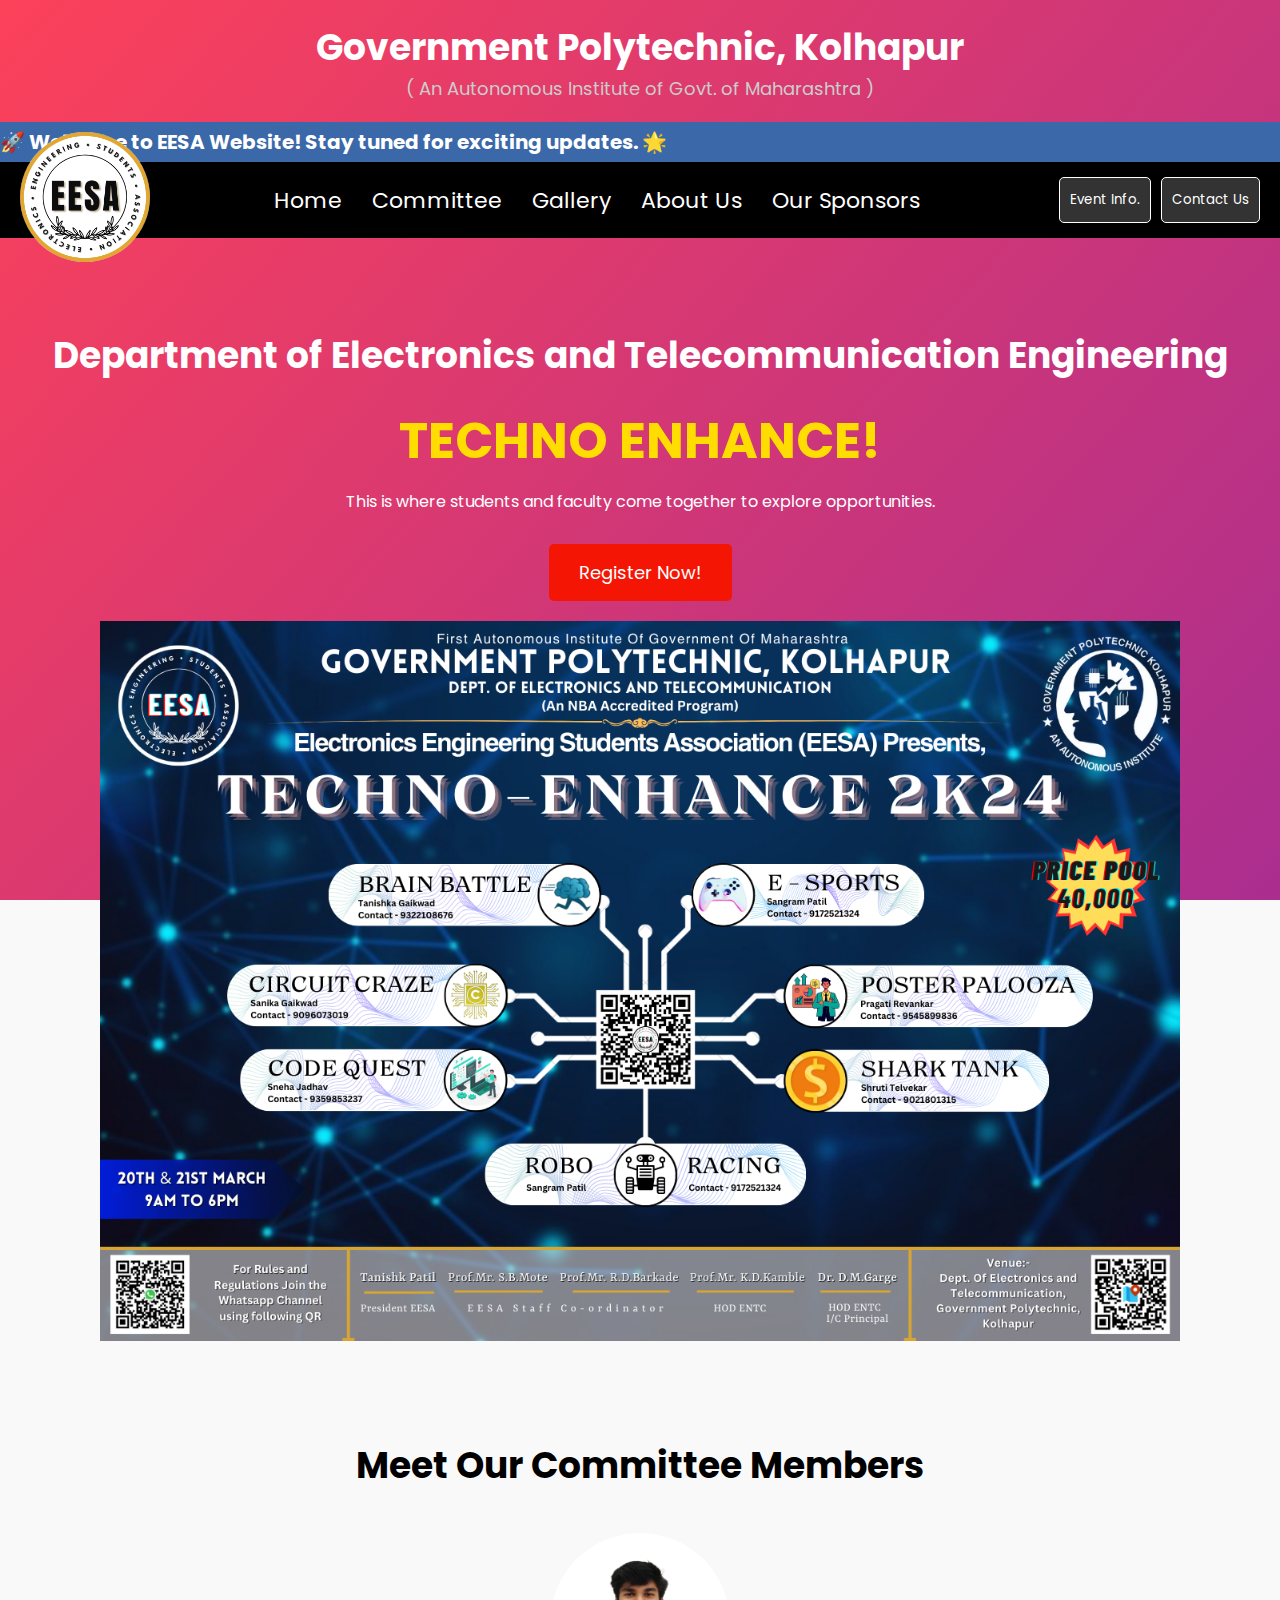
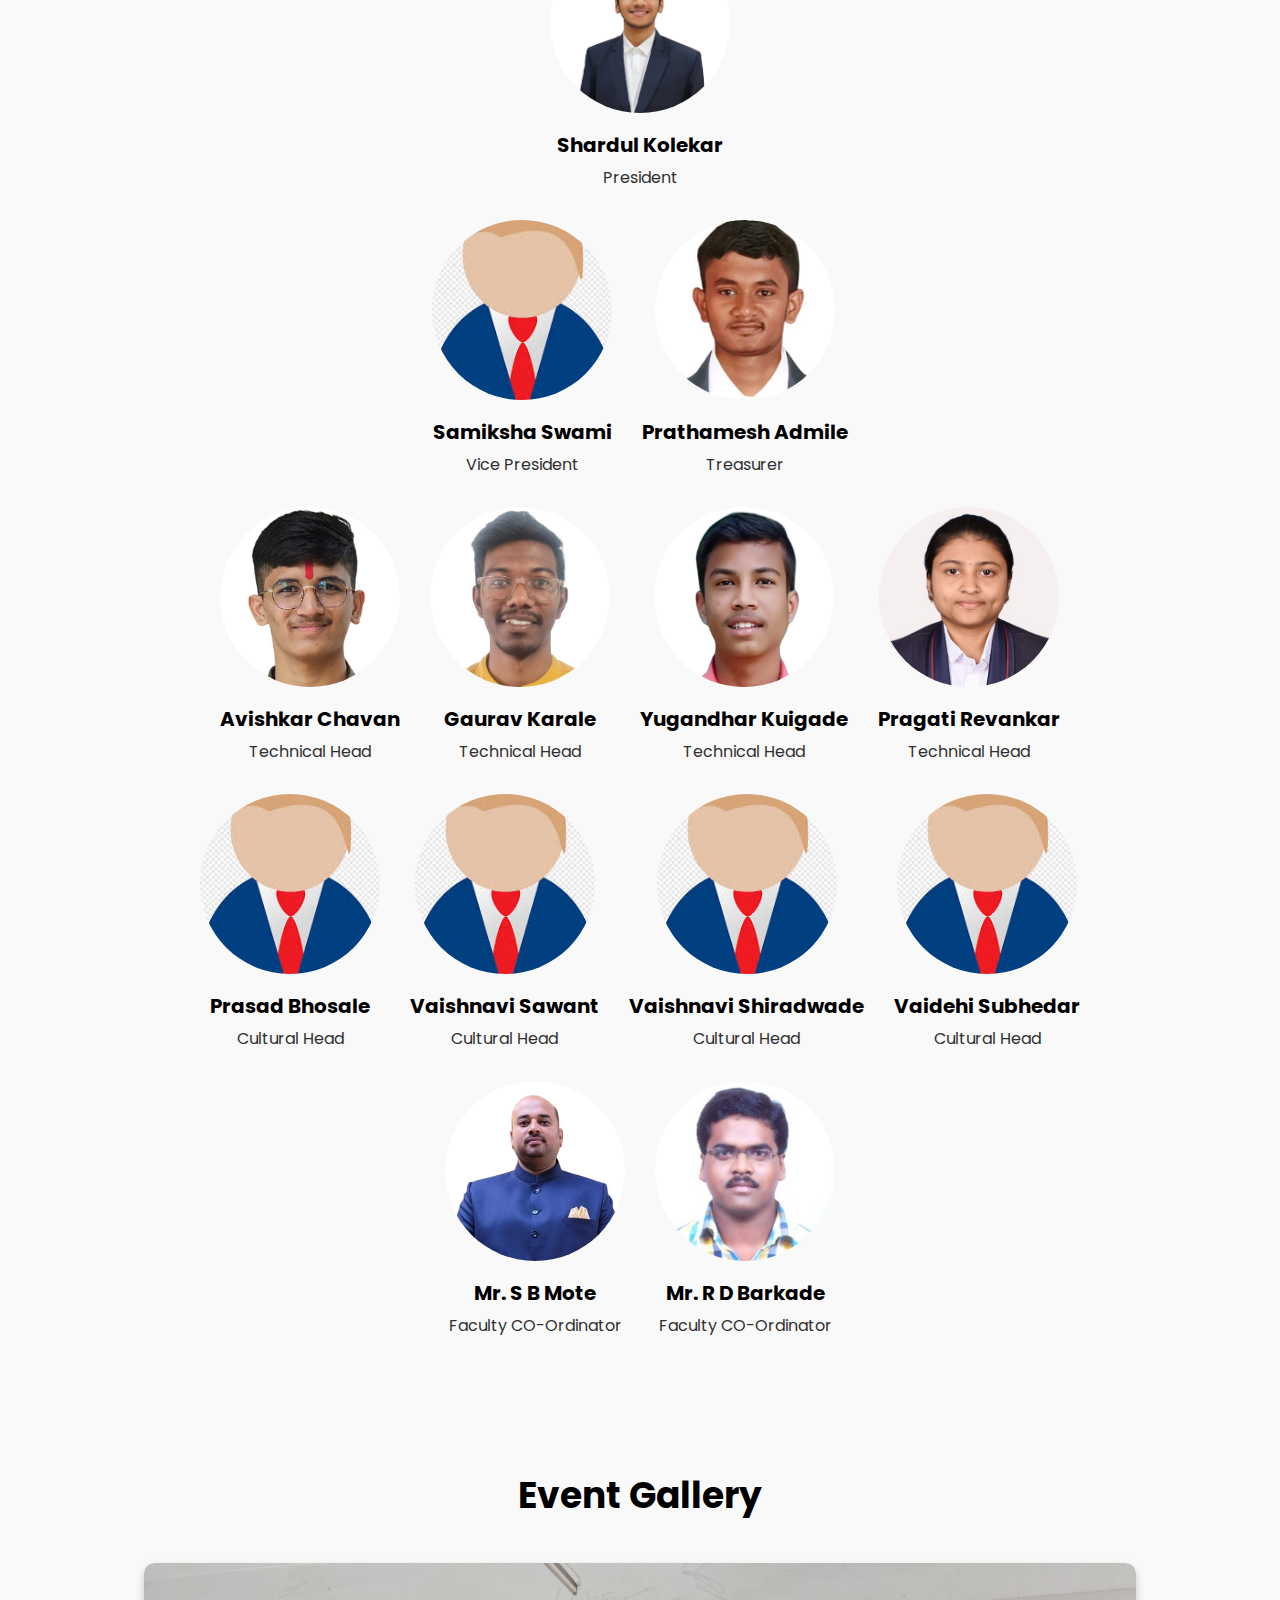
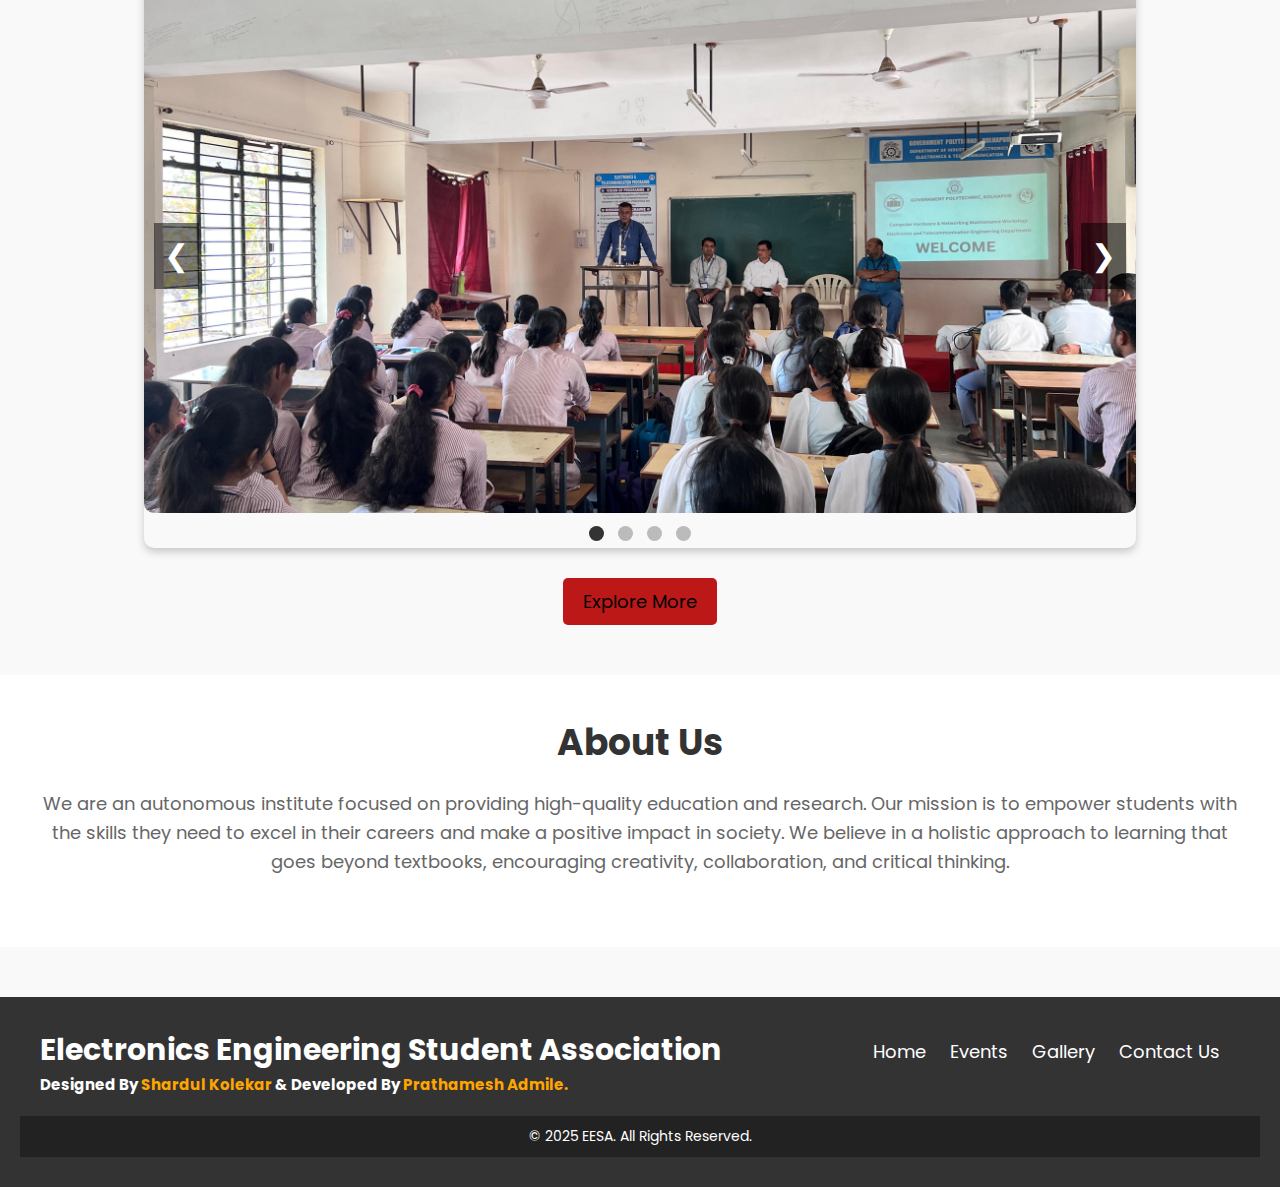
==== commit 9d6cde66: "Update index.html" ====
--- a/index.html
+++ b/index.html
@@ -89,7 +89,7 @@
             <button class="register-btn">Register Now!</button>
         </div>
         <div class="poster">
-            <img src="img8.jpeg" alt="" width="100%">
+            <img src="poster.png" alt="" width="100%">
         </div>
     </section>
 
@@ -283,4 +283,4 @@
     <script src="index.js"></script>
 </body>
 
-</html>+</html>
